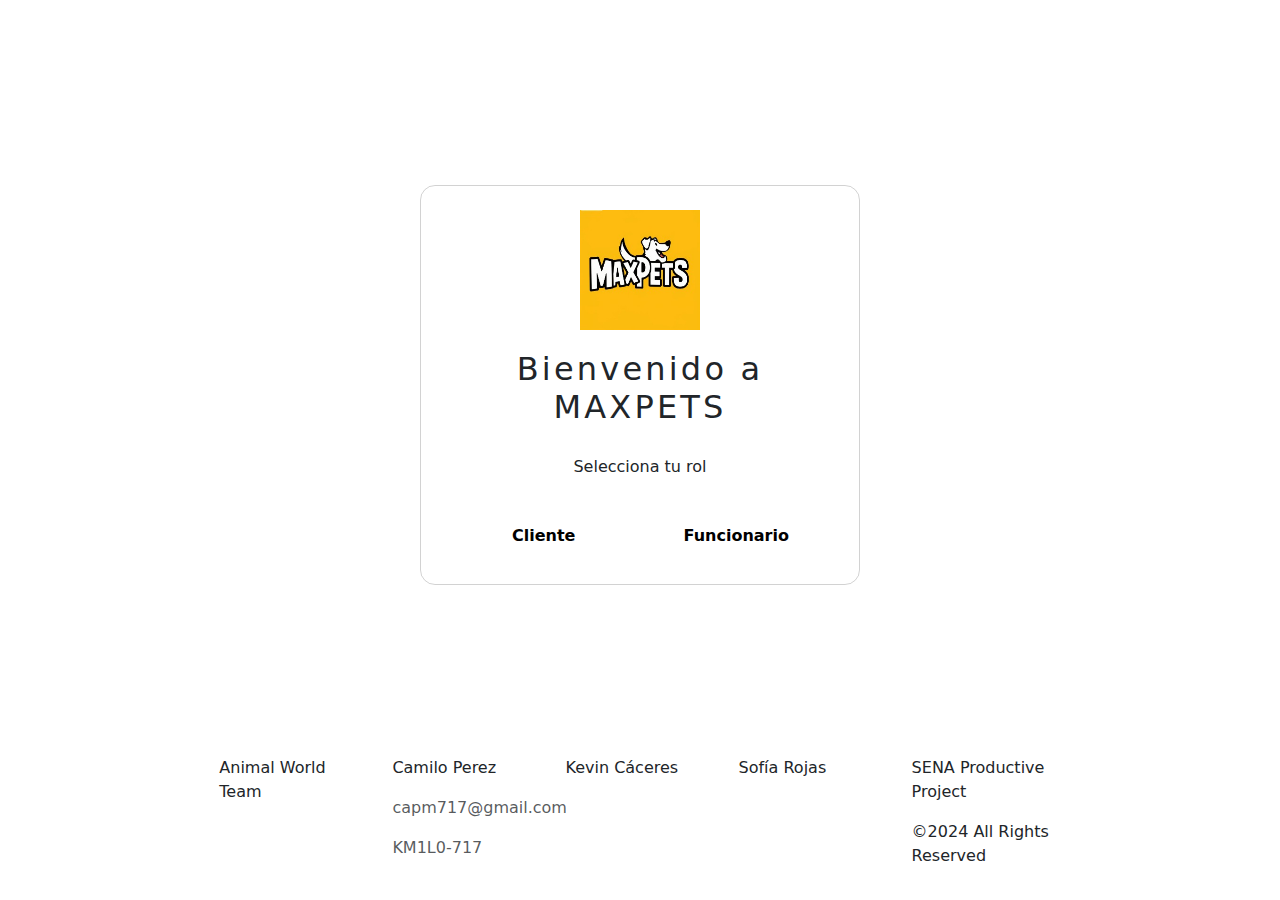
==== MAXPETS/Software/App/Views/index.html @ 3221902d "Arreglo de pie de página" ====
<!DOCTYPE html>
<html lang="en">
  <head>
    <meta charset="UTF-8" />
    <meta name="viewport" content="width=device-width, initial-scale=1.0" />
    <title>Welcome</title>
    <link
      href="https://cdn.jsdelivr.net/npm/bootstrap@5.3.3/dist/css/bootstrap.min.css"
      rel="stylesheet"
      integrity="sha384-QWTKZyjpPEjISv5WaRU9OFeRpok6YctnYmDr5pNlyT2bRjXh0JMhjY6hW+ALEwIH"
      crossorigin="anonymous"
    />
    <link
      rel="stylesheet"
      href="/MAXPETS/Software/Public/Assets/css/index.css"
    />
  </head>

  <body>
    <div class="container">
      <div class="box card">
        <span class="borderLine"></span>
        <form>
          <img
            src="\MAXPETS\Software\Public\Assets\Img\MAXPETS logo.jpg"
            alt=""
          />
          <h2>Bienvenido a MAXPETS</h2>
          <p>Selecciona tu rol</p>
          <div class="lastButtons">
            <button class="rol" href="login.html">
              <a href="login.html">Cliente</a>
            </button>
            <button class="rol" href="login.html">
              <a href="login.html">Funcionario</a>
            </button>
          </div>
        </form>
      </div>
    </div>

    <div class="footer">
      <footer
        class="credits row row-cols-1 row-cols-sm-2 row-cols-md-5 align-bottom"
      >
        <div class="col mb-3">
          <p>Animal World Team</p>
        </div>

        <div class="col mb-3">
          <p>Camilo Perez</p>
          <p class="text-body-secondary">capm717@gmail.com</p>
          <ul class="nav flex-column">
            <li class="nav-item">
              <a
                href="https://github.com/KM1L0-717"
                class="nav-link p-0 text-body-secondary"
                >KM1L0-717</a
              >
            </li>
          </ul>
        </div>

        <div class="col mb-3">
          <p>Kevin Cáceres</p>
          <p class="text-body-secondary"></p>
          <ul class="nav flex-column">
            <li class="nav-item">
              <a href="" class="nav-link p-0 text-body-secondary"></a>
            </li>
          </ul>
        </div>

        <div class="col mb-3">
          <p>Sofía Rojas</p>
          <p class="text-body-secondary"></p>
          <ul class="nav flex-column">
            <li class="nav-item">
              <a href="" class="nav-link p-0 text-body-secondary"></a>
            </li>
          </ul>
        </div>

        <div class="col mb-3">
          <p>SENA Productive Project</p>
          <p>©2024 All Rights Reserved</p>
        </div>
      </footer>
    </div>
  </body>
</html>
---- MAXPETS/Software/Public/Assets/css/index.css ----
@import url("global.css");

html {
  background: linear-gradient(to top, var(--app-yellow), var(--app-blue));
}

body {
  background-color: transparent;
  height: 100vh;
  display: flex;
  align-items: center;
  flex-direction: column;
}

.container{
  display: flex;
  align-items: center;
  justify-content: center;
  height: 90%;
  position: relative;
  padding-bottom: 2.5rem;
}

.box {
  position: absolute;
  width: 440px;
  height: 400px;
  background: var(--app-blue);
  border-radius: 15px;
  overflow: hidden;
}

.box::before {
  content: "";
  position: absolute;
  top: -50%;
  left: -50%;
  width: 440px;
  height: 400px;
  background: linear-gradient(
    0deg,
    transparent,
    transparent,
    var(--app-yellow),
    var(--app-yellow),
    var(--app-yellow)
  );
  transform-origin: bottom right;
  z-index: 1;
  animation: animate 10s linear infinite;
}

.box::after {
  content: "";
  position: absolute;
  top: -50%;
  left: -50%;
  width: 440px;
  height: 400px;
  background: linear-gradient(
    0deg,
    transparent,
    transparent,
    var(--app-yellow),
    var(--app-yellow),
    var(--app-yellow)
  );
  transform-origin: bottom right;
  z-index: 1;
  animation: animate 10s linear infinite;
  animation-delay: -5s;
}

.borderLine {
  position: absolute;
  top: 0;
  inset: 0;
}

.borderLine::before {
  content: "";
  position: absolute;
  top: -50%;
  left: -50%;
  width: 440px;
  height: 400px;
  background: linear-gradient(
    0deg,
    transparent,
    transparent,
    var(--app-accent),
    var(--app-accent),
    var(--app-accent)
  );
  transform-origin: bottom right;
  z-index: 1;
  animation: animate 10s linear infinite;
  animation-delay: -2.5s;
}

.borderLine::after {
  content: "";
  position: absolute;
  top: -50%;
  left: -50%;
  width: 440px;
  height: 400px;
  background: linear-gradient(
    0deg,
    transparent,
    transparent,
    var(--app-accent),
    var(--app-accent),
    var(--app-accent)
  );
  transform-origin: bottom right;
  z-index: 1;
  animation: animate 10s linear infinite;
  animation-delay: -7.5s;
}

@keyframes animate {
  0% {
    transform: rotate(0deg);
  }

  100% {
    transform: rotate(360deg);
  }
}

.box img {
  align-self: center;
  width: 120px;
  height: 120px;
}

.box form {
  position: absolute;
  inset: 4px;
  background: var(--app-blue);
  padding: 20px 40px;
  border-radius: 15px;
  z-index: 2;
  display: flex;
  flex-direction: column;
}

.box form h2 {
  color: var(--app-white);
  font-weight: 500;
  text-align: center;
  letter-spacing: 0.1em;
  margin-top: 20px;
}

.box form p {
  color: var(--app-white);
  text-align: center;
  margin-top: 20px;
}

.lastButtons {
  justify-content: space-between;
  display: flex;
}

button:hover {
  background-color: var(--app-yellow);
}

button {
  border: none;
  outline: none;
  padding: 9px 25px;
  background: var(--app-accent);
  cursor: pointer;
  font-size: 1em;
  border-radius: 5px;
  font-weight: 600;
  width: 45%;
  margin-top: 20px;
}

a{
  color: var(--app-blue);
  text-decoration: none;
}

button:active {
  opacity: 0.5;
}

.footer {
  background-color: transparent;
  position: absolute;
  bottom: 0;
}
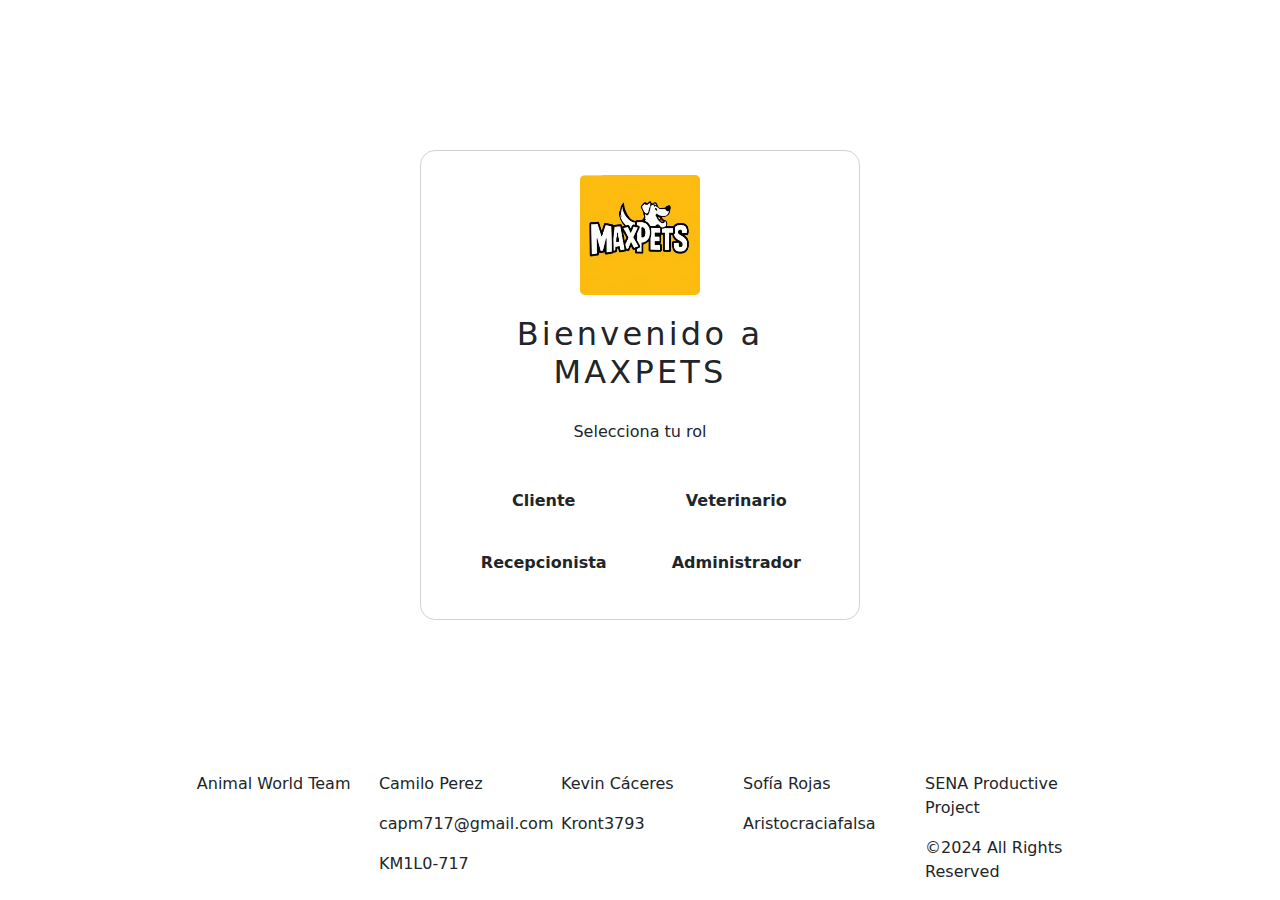
==== commit f460d4d9: "Terminé inicio de sesión pero a qué costo :(" ====
--- a/MAXPETS/Software/App/Views/index.html
+++ b/MAXPETS/Software/App/Views/index.html
@@ -28,33 +28,31 @@
           <h2>Bienvenido a MAXPETS</h2>
           <p>Selecciona tu rol</p>
           <div class="lastButtons">
-            <button class="rol" href="login.html">
-              <a href="login.html">Cliente</a>
-            </button>
-            <button class="rol" href="login.html">
-              <a href="login.html">Funcionario</a>
-            </button>
+            <!--Estos links con etiqueta "a" deberán eliminarse posteriormente para la validación del rol-->
+            <a class="roles" href="login.html">Cliente</a>
+            <a class="roles" href="login.html">Veterinario</a>
+          </div>
+          <div class="lastButtons">
+            <a class="roles" href="login.html">Recepcionista</a>
+            <a class="roles" href="login.html">Administrador</a>
           </div>
         </form>
       </div>
     </div>
 
     <div class="footer">
-      <footer
-        class="credits row row-cols-1 row-cols-sm-2 row-cols-md-5 align-bottom"
-      >
+      <footer class="row row-cols-1 row-cols-sm-2 row-cols-md-5 align-bottom">
         <div class="col mb-3">
           <p>Animal World Team</p>
         </div>
 
         <div class="col mb-3">
           <p>Camilo Perez</p>
-          <p class="text-body-secondary">capm717@gmail.com</p>
+          <p>capm717@gmail.com</p>
           <ul class="nav flex-column">
             <li class="nav-item">
               <a
-                href="https://github.com/KM1L0-717"
-                class="nav-link p-0 text-body-secondary"
+                href="https://github.com/KM1L0-717""
                 >KM1L0-717</a
               >
             </li>
@@ -63,25 +61,31 @@
 
         <div class="col mb-3">
           <p>Kevin Cáceres</p>
-          <p class="text-body-secondary"></p>
+          <p></p>
           <ul class="nav flex-column">
             <li class="nav-item">
-              <a href="" class="nav-link p-0 text-body-secondary"></a>
+              <a
+                href="https://github.com/Kront3793"
+                >Kront3793</a
+              >
             </li>
           </ul>
         </div>
 
         <div class="col mb-3">
           <p>Sofía Rojas</p>
-          <p class="text-body-secondary"></p>
+          <p></p>
           <ul class="nav flex-column">
             <li class="nav-item">
-              <a href="" class="nav-link p-0 text-body-secondary"></a>
+              <a
+                href="https://github.com/Aristocraciafalsa"
+                >Aristocraciafalsa</a
+              >
             </li>
           </ul>
         </div>
 
-        <div class="col mb-3">
+        <div class="col mb-8">
           <p>SENA Productive Project</p>
           <p>©2024 All Rights Reserved</p>
         </div>
--- a/MAXPETS/Software/Public/Assets/css/index.css
+++ b/MAXPETS/Software/Public/Assets/css/index.css
@@ -24,7 +24,7 @@
 .box {
   position: absolute;
   width: 440px;
-  height: 400px;
+  height: 470px;
   background: var(--app-blue);
   border-radius: 15px;
   overflow: hidden;
@@ -36,7 +36,7 @@
   top: -50%;
   left: -50%;
   width: 440px;
-  height: 400px;
+  height: 470px;
   background: linear-gradient(
     0deg,
     transparent,
@@ -56,7 +56,7 @@
   top: -50%;
   left: -50%;
   width: 440px;
-  height: 400px;
+  height: 470px;
   background: linear-gradient(
     0deg,
     transparent,
@@ -83,7 +83,7 @@
   top: -50%;
   left: -50%;
   width: 440px;
-  height: 400px;
+  height: 470px;
   background: linear-gradient(
     0deg,
     transparent,
@@ -104,7 +104,7 @@
   top: -50%;
   left: -50%;
   width: 440px;
-  height: 400px;
+  height: 470px;
   background: linear-gradient(
     0deg,
     transparent,
@@ -133,6 +133,7 @@
   align-self: center;
   width: 120px;
   height: 120px;
+  border-radius: 5px;
 }
 
 .box form {
@@ -165,21 +166,19 @@
   display: flex;
 }
 
-button:hover {
+.roles:hover {
   background-color: var(--app-yellow);
 }
 
-button {
-  border: none;
-  outline: none;
-  padding: 9px 25px;
+.roles{
+  padding: 9px;
+  margin-top: 20px;
+  font-size: 1em;
+  font-weight: 600;
+  border-radius: 5px;
+  width: 45%;
   background: var(--app-accent);
-  cursor: pointer;
-  font-size: 1em;
-  border-radius: 5px;
-  font-weight: 600;
-  width: 45%;
-  margin-top: 20px;
+  text-align: center;
 }
 
 a{
@@ -187,7 +186,7 @@
   text-decoration: none;
 }
 
-button:active {
+.roles:active {
   opacity: 0.5;
 }
 
@@ -195,4 +194,10 @@
   background-color: transparent;
   position: absolute;
   bottom: 0;
+}
+
+.footer p,
+.footer a{
+  color: var(--app-blue);
+  text-decoration: none;
 }